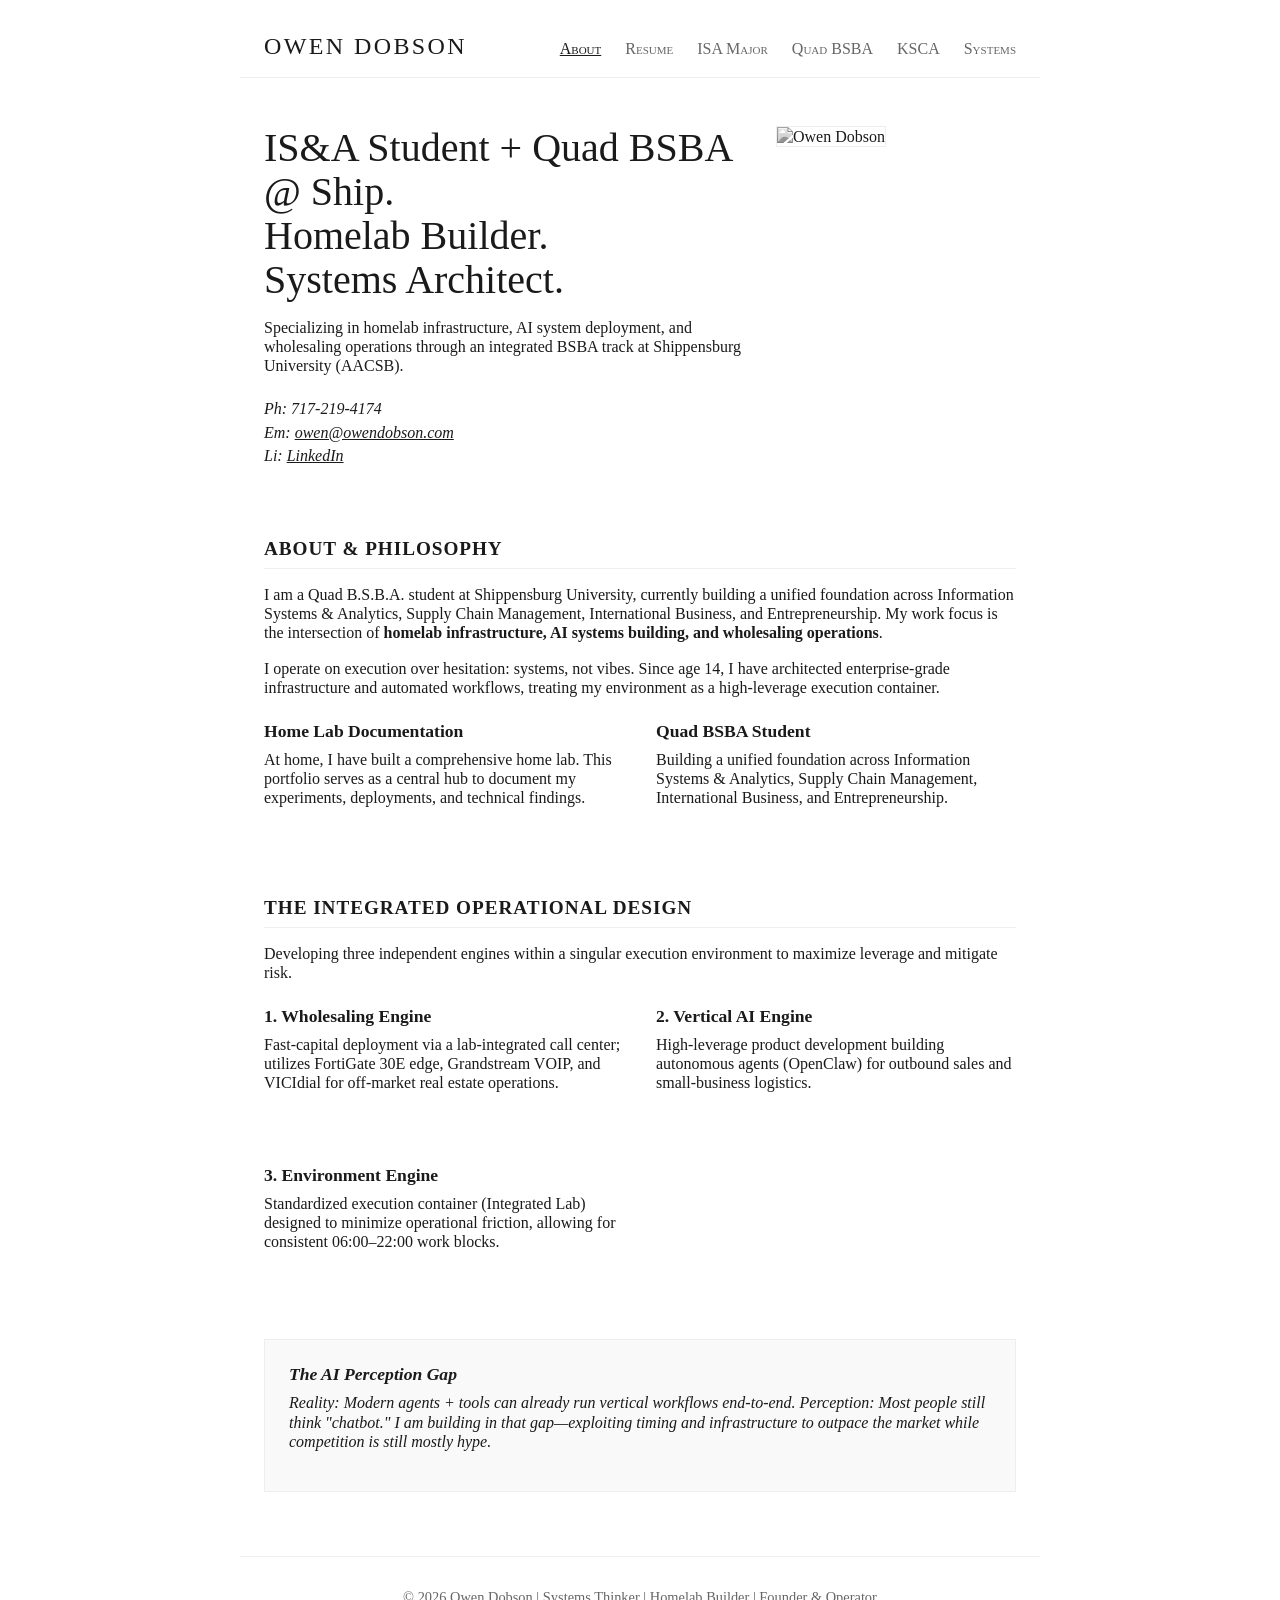
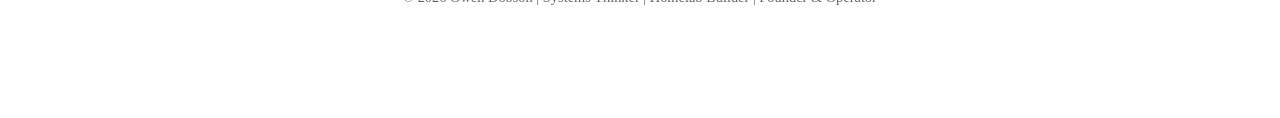
==== index.htm @ d292f764 "new file:   coffee.jpg 	new file:   index.htm 	new file:   isa.htm         new file:   ksca.htm 	new" ====
<!DOCTYPE html>
<html lang="en">

<head>
    <meta charset="UTF-8">
    <meta name="viewport" content="width=device-width, initial-scale=1.0">
    <title>Owen Dobson | Personal Portfolio</title>
    <link rel="stylesheet" href="style.css">
</head>

<body>
    <header>
        <a href="index.htm" class="logo">Owen Dobson</a>
        <nav>
            <ul>
                <li><a href="index.htm" class="active">About</a></li>
                <li><a href="resume.htm">Resume</a></li>
                <li><a href="isa.htm">ISA Major</a></li>
                <li><a href="quad-bsba.htm">Quad BSBA</a></li>
                <li><a href="ksca.htm">KSCA</a></li>
                <li><a href="systems.htm">Systems</a></li>
            </ul>
        </nav>
    </header>

    <main>
        <section class="hero">
            <div class="hero-text">
                <h1>IS&A Student + Quad BSBA @ Ship. <br>Homelab Builder. <br>Systems Architect.</h1>
                <p>
                    Specializing in homelab infrastructure, AI system deployment, and wholesaling operations through an
                    integrated BSBA track at Shippensburg University (AACSB).
                </p>
                <div class="contact-info">
                    <div class="contact-item">Ph: 717-219-4174</div>
                    <div class="contact-item">Em: <a href="mailto:owen@owendobson.com">owen@owendobson.com</a></div>
                    <div class="contact-item">Li: <a href="https://www.linkedin.com/in/owentdobson"
                            target="_blank">LinkedIn</a></div>
                </div>
            </div>
            <div class="hero-image">
                <img src="https://raw.githubusercontent.com/o3e45/o3e45/refs/heads/main/R75JVBRL-2427239.jpg"
                    alt="Owen Dobson">
            </div>
        </section>

        <section id="about">
            <h2>About & Philosophy</h2>
            <div class="card">
                <p>I am a Quad B.S.B.A. student at Shippensburg University, currently building a unified foundation
                    across Information Systems & Analytics, Supply Chain Management, International Business, and
                    Entrepreneurship. My work focus is the intersection of <strong>homelab infrastructure, AI systems
                        building, and wholesaling operations</strong>.</p>
                <p>I operate on execution over hesitation: systems, not vibes. Since age 14, I have architected
                    enterprise-grade infrastructure and automated workflows, treating my environment as a high-leverage
                    execution container.</p>
            </div>

            <div class="grid">
                <div class="card">
                    <h3>Home Lab Documentation</h3>
                    <p>At home, I have built a comprehensive home lab. This portfolio serves as a central hub to
                        document my experiments, deployments, and technical findings.</p>
                </div>
                <div class="card">
                    <h3>Quad BSBA Student</h3>
                    <p>Building a unified foundation across Information Systems & Analytics, Supply Chain Management,
                        International Business, and Entrepreneurship.</p>
                </div>
            </div>
        </section>

        <section id="focus">
            <h2>The Integrated Operational Design</h2>
            <div class="card">
                <p>Developing three independent engines within a singular execution environment to maximize leverage and
                    mitigate risk.</p>
            </div>
            <div class="grid">
                <div class="card">
                    <h3>1. Wholesaling Engine</h3>
                    <p>Fast-capital deployment via a lab-integrated call center; utilizes FortiGate 30E edge,
                        Grandstream
                        VOIP, and VICIdial for off-market real estate operations.</p>
                </div>
                <div class="card">
                    <h3>2. Vertical AI Engine</h3>
                    <p>High-leverage product development building autonomous agents (OpenClaw) for outbound sales and
                        small-business logistics.</p>
                </div>
                <div class="card">
                    <h3>3. Environment Engine</h3>
                    <p>Standardized execution container (Integrated Lab) designed to minimize operational friction,
                        allowing for consistent 06:00–22:00 work blocks.</p>
                </div>
            </div>
        </section>

        <div class="highlight-box">
            <h3>The AI Perception Gap</h3>
            <p>Reality: Modern agents + tools can already run vertical workflows end-to-end. Perception: Most people
                still think "chatbot." I am building in that gap—exploiting timing and infrastructure to outpace the
                market while competition is still mostly hype.</p>
        </div>
    </main>

    <footer>
        <p>&copy; 2026 Owen Dobson | Systems Thinker | Homelab Builder | Founder & Operator</p>
    </footer>
</body>

</html>
---- style.css ----
:root {
    --bg-color: #ffffff;
    --text-main: #1a1a1a;
    --text-muted: #666666;
    --border-color: #eeeeee;
    --accent-color: #333333;
    --font-size-base: 12pt;
    --line-height-tight: 1.2;
}

* {
    margin: 0;
    padding: 0;
    box-sizing: border-box;
}

body {
    background-color: var(--bg-color);
    color: var(--text-main);
    font-family: 'Times New Roman', Times, serif;
    font-size: var(--font-size-base);
    line-height: var(--line-height-tight);
    padding: 2rem 0;
}

header {
    max-width: 800px;
    margin: 0 auto 3rem auto;
    padding: 0 1.5rem;
    display: flex;
    justify-content: space-between;
    align-items: baseline;
    border-bottom: 1px solid var(--border-color);
    padding-bottom: 1rem;
}

.logo {
    font-size: 1.5rem;
    font-weight: normal;
    text-transform: uppercase;
    letter-spacing: 0.1em;
    color: var(--text-main);
    text-decoration: none;
}

nav ul {
    display: flex;
    list-style: none;
    gap: 1.5rem;
}

nav a {
    color: var(--text-muted);
    text-decoration: none;
    font-variant: small-caps;
    transition: color 0.2s;
}

nav a:hover,
nav a.active {
    color: var(--text-main);
    text-decoration: underline;
}

main {
    max-width: 800px;
    margin: 0 auto;
    padding: 0 1.5rem;
}

section {
    margin-bottom: 3rem;
}

h1 {
    font-size: 2.5rem;
    font-weight: normal;
    margin-bottom: 1rem;
    line-height: 1.1;
}

h2 {
    font-size: 1.2rem;
    font-weight: bold;
    text-transform: uppercase;
    letter-spacing: 0.05em;
    margin-bottom: 1rem;
    border-bottom: 1px solid var(--border-color);
    padding-bottom: 0.5rem;
}

h3 {
    font-size: 1.1rem;
    font-weight: bold;
    margin-bottom: 0.5rem;
}

p {
    margin-bottom: 1rem;
}

.hero {
    display: flex;
    flex-direction: row;
    gap: 2rem;
    align-items: flex-start;
}

.hero-text {
    flex: 2;
}

.hero-image {
    flex: 1;
}

.hero-image img {
    width: 100%;
    max-width: 250px;
    height: auto;
    filter: grayscale(1);
    border: 1px solid var(--border-color);
}

.grid {
    display: grid;
    grid-template-columns: 1fr 1fr;
    gap: 2rem;
}

.card {
    margin-bottom: 1.5rem;
}

.contact-info {
    margin: 1.5rem 0;
    font-style: italic;
}

.contact-item {
    margin-bottom: 0.25rem;
}

.contact-item a {
    color: var(--text-main);
    text-decoration: underline;
}

.skill-tag {
    display: inline-block;
    margin-right: 1rem;
    margin-bottom: 0.5rem;
}

.skill-tag::after {
    content: " /";
    color: var(--text-muted);
}

.skill-tag:last-child::after {
    content: "";
}

.highlight-box {
    border: 1px solid var(--border-color);
    padding: 1.5rem;
    margin: 2rem 0;
    font-style: italic;
    background: #f9f9f9;
}

.experience-item {
    margin-bottom: 2rem;
}

.experience-header {
    display: flex;
    justify-content: space-between;
    font-weight: bold;
    margin-bottom: 0.25rem;
}

.experience-title {
    font-style: italic;
    margin-bottom: 0.5rem;
}

footer {
    max-width: 800px;
    margin: 4rem auto 2rem auto;
    padding: 2rem 1.5rem;
    text-align: center;
    border-top: 1px solid var(--border-color);
    color: var(--text-muted);
    font-size: 0.9rem;
}

/* Specific to ISA page stats */
.stats-grid {
    display: flex;
    justify-content: space-between;
    margin-bottom: 2rem;
    text-align: center;
}

.stat-item h2 {
    font-size: 2rem;
    border: none;
    margin-bottom: 0;
    padding-bottom: 0;
}

@media (max-width: 600px) {
    .hero {
        flex-direction: column-reverse;
    }

    .grid {
        grid-template-columns: 1fr;
    }

    .experience-header {
        flex-direction: column;
    }

    .stats-grid {
        flex-direction: column;
        gap: 1.5rem;
    }
}
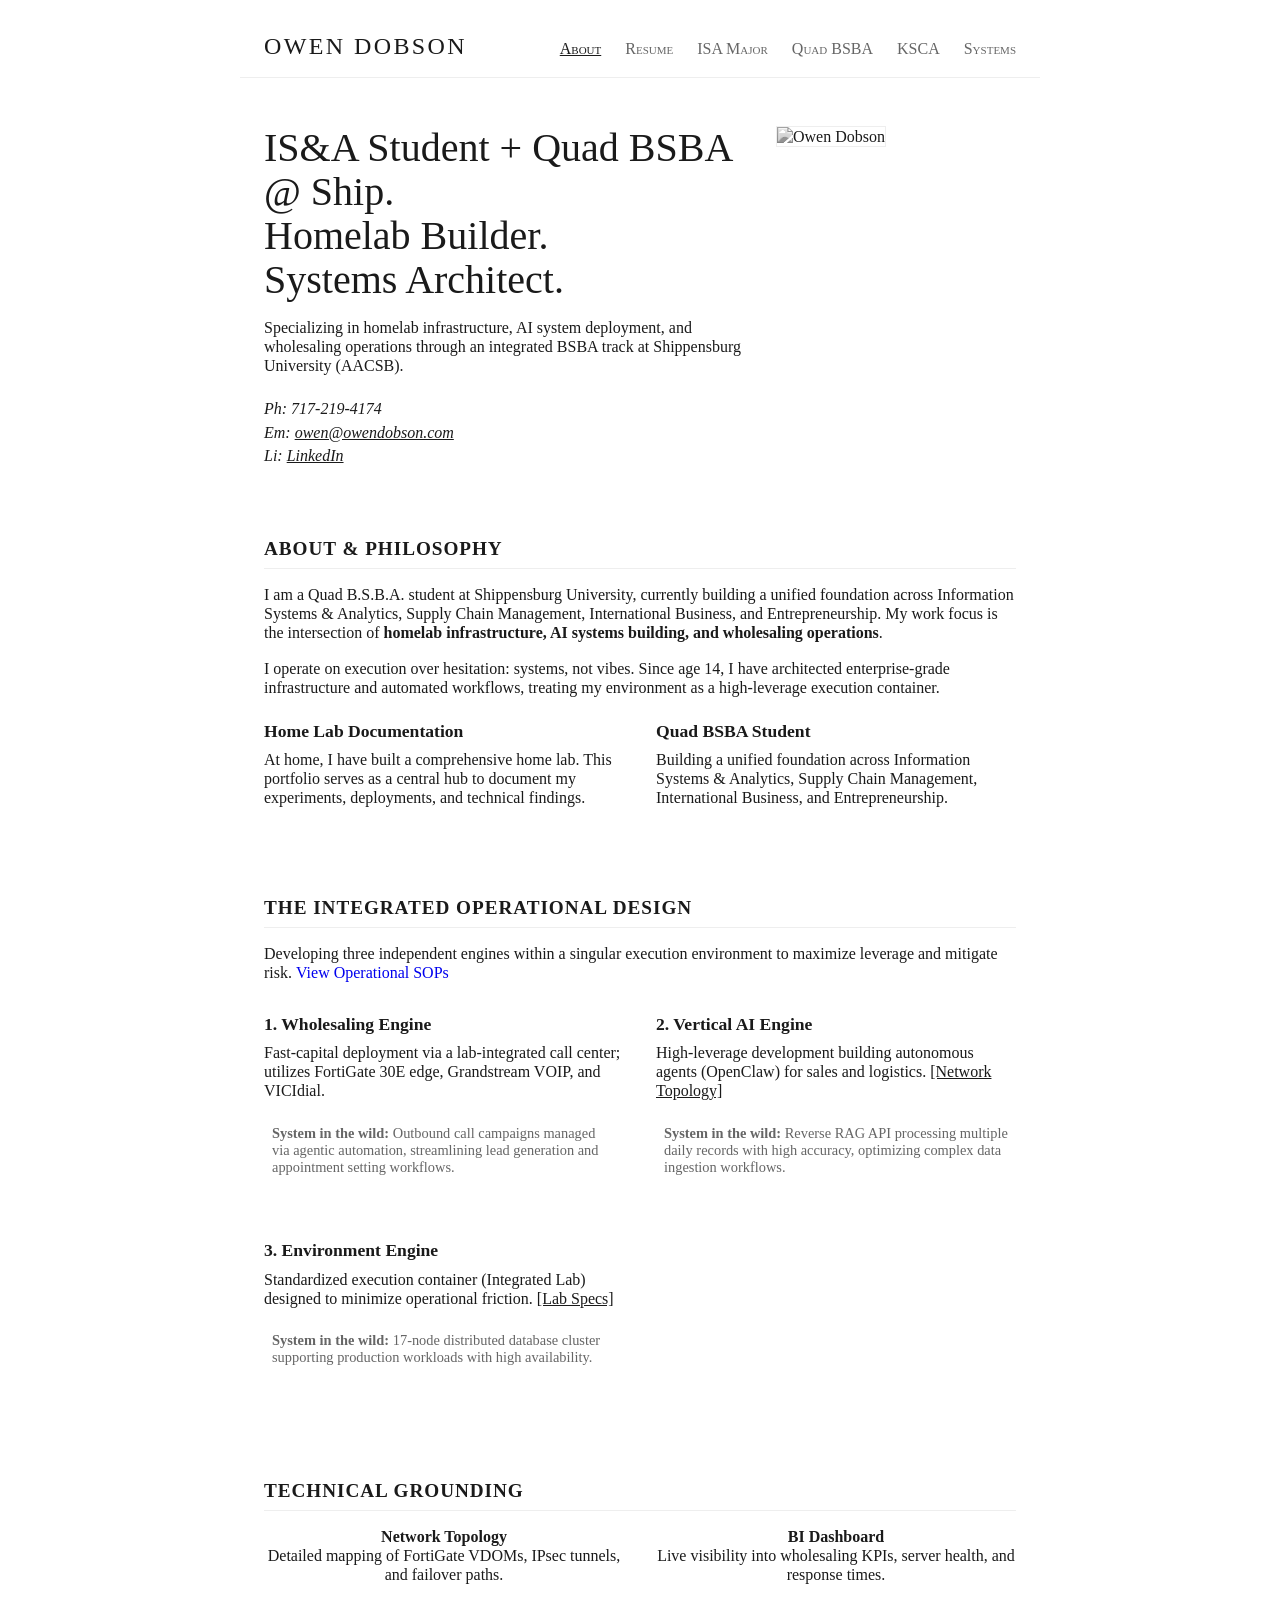
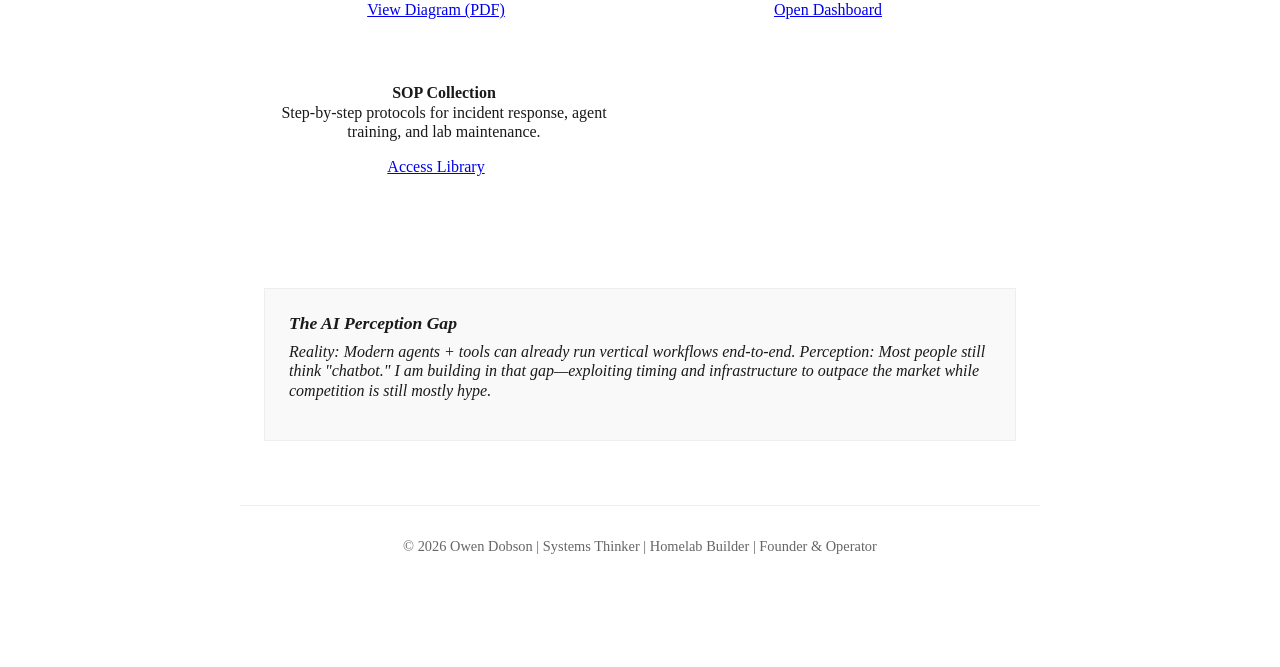
==== commit f4ecfd41: "modified:   index.htm modified:   isa.htm 	modified:   ksca.htm 	modified:   quad-bsba.htm 	modified" ====
--- a/index.htm
+++ b/index.htm
@@ -74,24 +74,60 @@
             <h2>The Integrated Operational Design</h2>
             <div class="card">
                 <p>Developing three independent engines within a singular execution environment to maximize leverage and
-                    mitigate risk.</p>
+                    mitigate risk. <a href="#artifacts" class="skill-tag" style="text-decoration: none;">View
+                        Operational SOPs</a></p>
             </div>
             <div class="grid">
                 <div class="card">
                     <h3>1. Wholesaling Engine</h3>
                     <p>Fast-capital deployment via a lab-integrated call center; utilizes FortiGate 30E edge,
-                        Grandstream
-                        VOIP, and VICIdial for off-market real estate operations.</p>
+                        Grandstream VOIP, and VICIdial.</p>
+                    <div
+                        style="margin-top: 1rem; padding: 0.5rem; border-left: 2px solid var(--primary-color); font-size: 0.9rem; color: var(--text-muted);">
+                        <strong>System in the wild:</strong> Outbound call campaigns managed via agentic automation,
+                        streamlining lead generation and appointment setting workflows.
+                    </div>
                 </div>
                 <div class="card">
                     <h3>2. Vertical AI Engine</h3>
-                    <p>High-leverage product development building autonomous agents (OpenClaw) for outbound sales and
-                        small-business logistics.</p>
+                    <p>High-leverage development building autonomous agents (OpenClaw) for sales and logistics. <a
+                            href="#artifacts" style="color: var(--primary-color);">[Network Topology]</a></p>
+                    <div
+                        style="margin-top: 1rem; padding: 0.5rem; border-left: 2px solid var(--primary-color); font-size: 0.9rem; color: var(--text-muted);">
+                        <strong>System in the wild:</strong> Reverse RAG API processing multiple daily records with high
+                        accuracy, optimizing complex data ingestion workflows.
+                    </div>
                 </div>
                 <div class="card">
                     <h3>3. Environment Engine</h3>
-                    <p>Standardized execution container (Integrated Lab) designed to minimize operational friction,
-                        allowing for consistent 06:00–22:00 work blocks.</p>
+                    <p>Standardized execution container (Integrated Lab) designed to minimize operational friction. <a
+                            href="#artifacts" style="color: var(--primary-color);">[Lab Specs]</a></p>
+                    <div
+                        style="margin-top: 1rem; padding: 0.5rem; border-left: 2px solid var(--primary-color); font-size: 0.9rem; color: var(--text-muted);">
+                        <strong>System in the wild:</strong> 17-node distributed database cluster supporting production
+                        workloads with high availability.
+                    </div>
+                </div>
+            </div>
+        </section>
+
+        <section id="artifacts" style="padding: 2rem 0;">
+            <h2>Technical Grounding</h2>
+            <div class="grid">
+                <div class="card" style="text-align: center;">
+                    <h4>Network Topology</h4>
+                    <p>Detailed mapping of FortiGate VDOMs, IPsec tunnels, and failover paths.</p>
+                    <a href="#" class="skill-tag">View Diagram (PDF)</a>
+                </div>
+                <div class="card" style="text-align: center;">
+                    <h4>BI Dashboard</h4>
+                    <p>Live visibility into wholesaling KPIs, server health, and response times.</p>
+                    <a href="#" class="skill-tag">Open Dashboard</a>
+                </div>
+                <div class="card" style="text-align: center;">
+                    <h4>SOP Collection</h4>
+                    <p>Step-by-step protocols for incident response, agent training, and lab maintenance.</p>
+                    <a href="#" class="skill-tag">Access Library</a>
                 </div>
             </div>
         </section>
